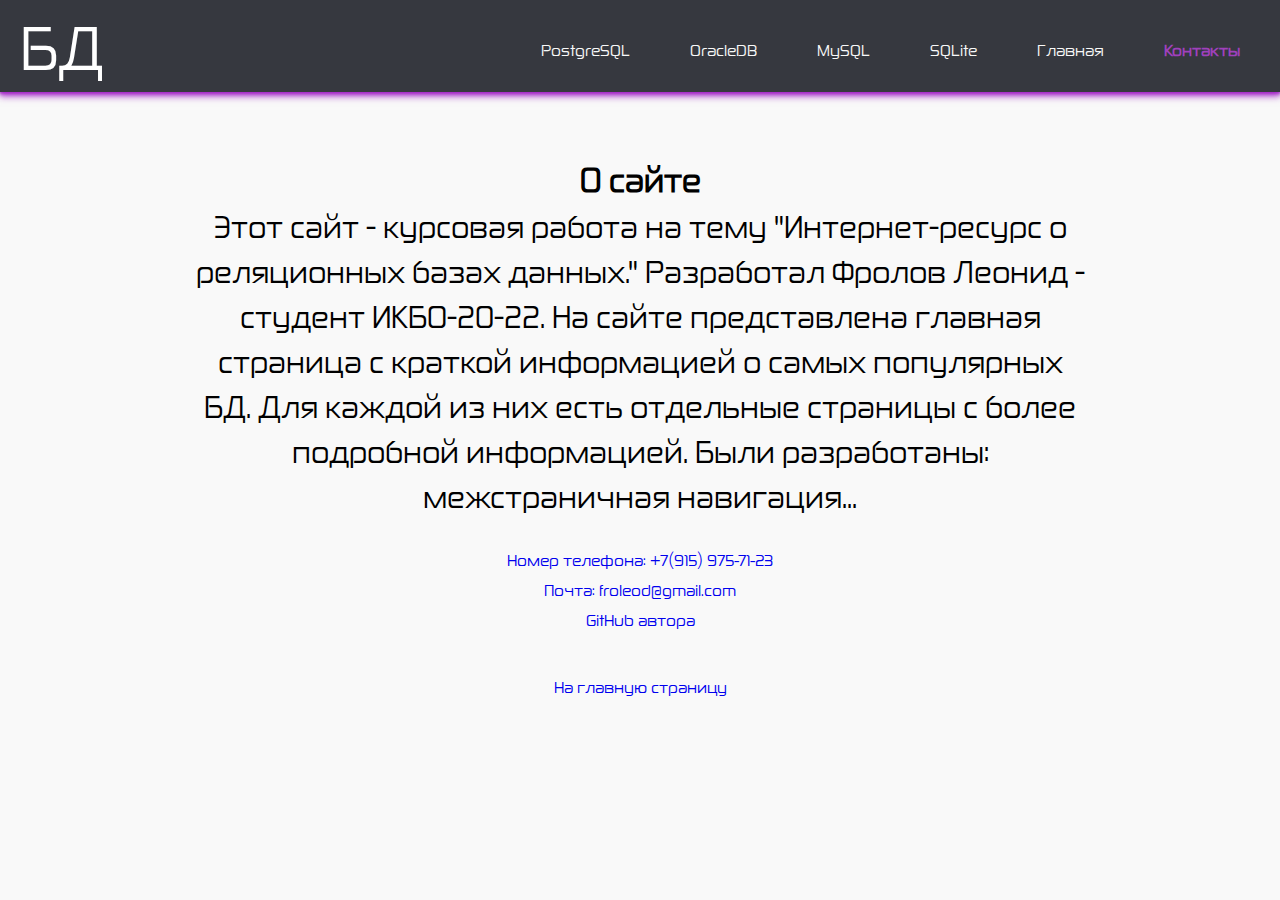
==== about.html @ d3d734dd "Initial commit" ====
<!DOCTYPE html>
<html lang="en">
<head>
    <meta charset="UTF-8">
    <meta name="viewport" content="width=device-width, initial-scale=1.0">
    <title>About</title>
    <link rel="stylesheet" href="style.css">
</head>
<body>
    <!-- Navigation bar -->
    <header class="header">
        <a href="#" class="logo">БД</a>
        <!-- Hamburger icon -->
        <input class="side-menu" type="checkbox" id="side-menu"/>
        <label class="hamb" for="side-menu"><span class="hamb-line"></span></label>
        <!-- Menu -->
        <nav class="nav">
            <ul class="menu">
                <li><a href="postgres.html">PostgreSQL</a></li>
                <li><a href="oracle.html">OracleDB</a></li>
                <li><a href="mysql.html">MySQL</a></li>
                <li><a href="sqlite.html">SQLite</a></li>
                <li><a href="index.html">Главная</a></li>
                <li><a href="about.html" class="active">Контакты</a></li>
            </ul>
        </nav>
    </header>
    <!-- Main content -->
    <main>
        <About></About>
        <div class="centerdiv">

            <div style="line-height: 1.5; margin-top: 5%;">
              
            
        
            <h1>О сайте</h1>
    <p class="smallp" style="margin-left: 15%; margin-right: 15%;">Этот сайт - курсовая работа на тему "Интернет-ресурс о реляционных базах данных." 
        Разработал Фролов Леонид - студент ИКБО-20-22. На сайте представлена главная страница с краткой информацией о самых популярных БД.
        Для каждой из них есть отдельные страницы с более подробной информацией. Были разработаны: межстраничная навигация...
    </p>
    
    <br>
    <div style="font-size: 20px;">

    <a href="tel:89159757123">Номер телефона: +7(915) 975-71-23</a>
    <br>
    <a href="mailto:froleod@gmail.com">Почта: froleod@gmail.com</a>
    <br>
    <a href="https://github.com/froleod" target="_blank">GitHub автора</a>
    <br><br>
</div>
    </div>
        
            <p class="smallp">
                <a href="index.html">На главную страницу</a>
            </p>
    </main>
</body>
</html>
---- style.css ----
/* TODO: меню у мобил. в горизонте */


@font-face {
    font-family: zekton;
    src: url("zekton.ttf");
}


:root {
    --white: #f9f9f9;
    --black: #36383F;
    --gray: #85888C;
}


body {
    width: 100%;
    height: 100%;
    background: #fff;
    /* background: rgb(238,174,202);
    background: radial-gradient(circle, rgba(238,174,202,1) 0%, rgba(148,187,233,1) 100%); */
    background-color: var(--white);
    font-family: "zekton";
}

.wrapper {
    display: grid;
    grid-template-columns: 50% 50%;
    /* column-gap: 0.1em; */
    row-gap: 2em;
}

#like_button {
    border: none;
    background-color: gray;
    color: white;
    font-size: 20px;
    font-family: zekton, serif;
    border-radius: 5px;
    padding: 0.3em;
}



.footer {
    background-color: #474950;
    box-shadow: 1px 1px 5px 0px var(--gray);
    position: sticky;
    width: 100%;
    z-index: 10000;
    padding: 20px;
    color: #fff;
    width: 100%;

}

.foot {
    display: grid;
    grid-template-columns: repeat(4, 1fr);
    row-gap: 1em;

}

.foot > div {
    padding: 1em;
}

@media (max-width: 1000px) {
    .foot {
        grid-template-columns: repeat(2, 1fr);
    }
}

@media (max-width: 768px) {
    .foot {
        grid-template-columns: 100%;
    }
}


p, a {
    font-size: 1rem;
}

.image {
    position: relative;
}


.image img {
    max-width: 100%;
    display: block;
}

.imgcontent {
    position: absolute;
    top: 0;
    left: 0;
    width: 100%;
    height: 100%;
    display: flex;
    justify-content: center;
    align-items: center;
    background: rgba(15, 15, 15, 0.7);
    color: #fff;
    font-size: 24px;
    opacity: 0;
    transition: opacity 0.2s;
}


* {
    padding: 0px;
    margin: 0px;
    scroll-behavior: smooth;
    padding: 0;
    box-sizing: border-box;
}


a {
    text-decoration: none;
}

ul {
    list-style: none;
}

.header {
    background-color: var(--black);
    box-shadow: 1px 1px 5px 0px var(--gray);
    position: sticky;
    top: 0;
    width: 100%;
    z-index: 10000;
    padding: 10px;
    box-shadow: 0px 1px 2px rgba(157, 24, 197, 0.5),
    0px 2px 3px rgba(157, 24, 197, 0.5),
    0px 3px 5px rgba(157, 24, 197, 0.5),
    0px 5px 7px rgba(157, 24, 197, 0.5);
}

.logo {
    display: inline-block;
    color: white;
    font-size: 60px;
    margin-left: 10px;
}


.nav {
    width: 100%;
    height: 100%;
    position: fixed;
    background-color: var(--black);
    overflow: hidden;
    left: 0;
    flex-flow: row nowrap;

}

.menu a {
    display: block;
    padding: 30px;
    color: var(--white);
}

.menu a:hover {
    background-color: var(--gray);
}

.menu a.active {
    /* background-color: var(--gray); Цвет фона для активной ссылки */
    color: rgba(166, 65, 197, 0.938); /* Цвет текста для активной ссылки */
    font-weight: bold; /* Установите жирный шрифт для активной ссылки */
}

.nav {
    max-height: 0; /* ограничивает высоту до нуля, чтобы скрыть меню */
    transition: max-height .4s ease-out; /* анимация открытия меню */
}

.hamb { /* устанавливает положение кнопки, добавляет отступы и курсор-указатель */
    cursor: pointer;
    float: right;
    padding: 40px 20px;
}

.hamb-line { /* стилизует белые полосы */
    background: white;
    display: block;
    height: 2.5px;
    position: relative;
    width: 24px;

}

.hamb-line::before,
.hamb-line::after {
    background: white;
    content: '';
    display: block;
    height: 100%;
    position: absolute;
    transition: all .2s ease-out; /* анимацию с плавным переходом всем свойствам при изменении */
    width: 100%;
}

.hamb-line::before { /* расставляет полосы */
    top: 5px;
}

.hamb-line::after {
    top: -5px;
}

.side-menu { /* скрывает чекбокс, который используется для управления видимостью меню.*/
    display: none;
}


.side-menu:checked ~ nav {
    max-height: 100%;
}

.side-menu:checked ~ .hamb .hamb-line {
    background: transparent; /* прозрачный */
}

.side-menu:checked ~ .hamb .hamb-line::before { /* при активации меню вращают верхнюю и нижнюю полосы для создания крестика */
    transform: rotate(-45deg);
    top: 0;
}

.side-menu:checked ~ .hamb .hamb-line::after {
    transform: rotate(45deg);
    top: 0;
}


@media screen and (min-width: 1136px) {
    /* 768px */
    .image-gallery {
        flex-direction: row;
    }

    .nav {
        max-height: none;
        top: 0;
        position: relative;
        float: right;
        width: fit-content; /* yстанавливает ширину элемента, чтобы она соответствовала его содержимому */
    }

    .menu li {
        float: left; /* выравнивание элементов меню */
    }

    .menu a:hover {
        background-color: transparent;
        color: var(--gray);

    }

    .hamb {
        display: none;
    }

    .container {
        max-width: 100%; /* Ограничиваем ширину контейнера на мобильных устройствах */
        margin-left: 10px; /* Добавляем отступ слева, чтобы не заходить на иконку бургера */
        margin-right: 10px; /* Добавляем отступ справа, чтобы не заходить за границы экрана */
        overflow-wrap: break-word;
    }

    .wrapper {
        /* grid-template-columns: 100%; */
    }
}

@media (max-width: 998px) {
    .wrapper {
        grid-template-columns: 100%;
    }

}

.container {
    text-align: center;
    font-family: zekton;
    margin-left: 20%;
    margin-right: 20%;
    margin-top: 3%;
    font-size: 2em;

}

.container pre {
    display: inline-block;
    text-align: center;
    font-size: 50px;
}

.dbimg {
    width: 20em;
    height: 20em;
    text-align: center;
}

p {
    font-size: 50px;
    text-align: center;
}

.smallp {
    font-size: 30px;
}

.centerdiv {
    text-align: center;
}


.textborder {
    overflow-wrap: break-word;
    --b: .2em; /* border width */
    --c: 2em; /* corner size */
    --r: .5em; /* corner rounding */
    position: relative;
    margin: 1em auto;
    border: solid var(--b) transparent;
    padding: 0.5em;
    max-width: 23em;
    font: 2.5em zekton;

    &::before {
        position: absolute;
        z-index: -1;
        inset: calc(-1 * var(--b));
        border: inherit;
        border-radius: var(--r);
        background: linear-gradient(#252b31, rgb(140, 23, 163), #68205c) border-box;
        --corner: conic-gradient(from -90deg at var(--c) var(--c), red 25%, #0000 0) 0 0/ calc(100% - var(--c)) calc(100% - var(--c)) border-box;
        --inner: conic-gradient(red 0 0) padding-box;
        -webkit-mask: var(--corner), var(--inner);
        -webkit-mask-composite: source-out;
        mask: var(--corner) subtract, var(--inner);
        content: ''
    }
}
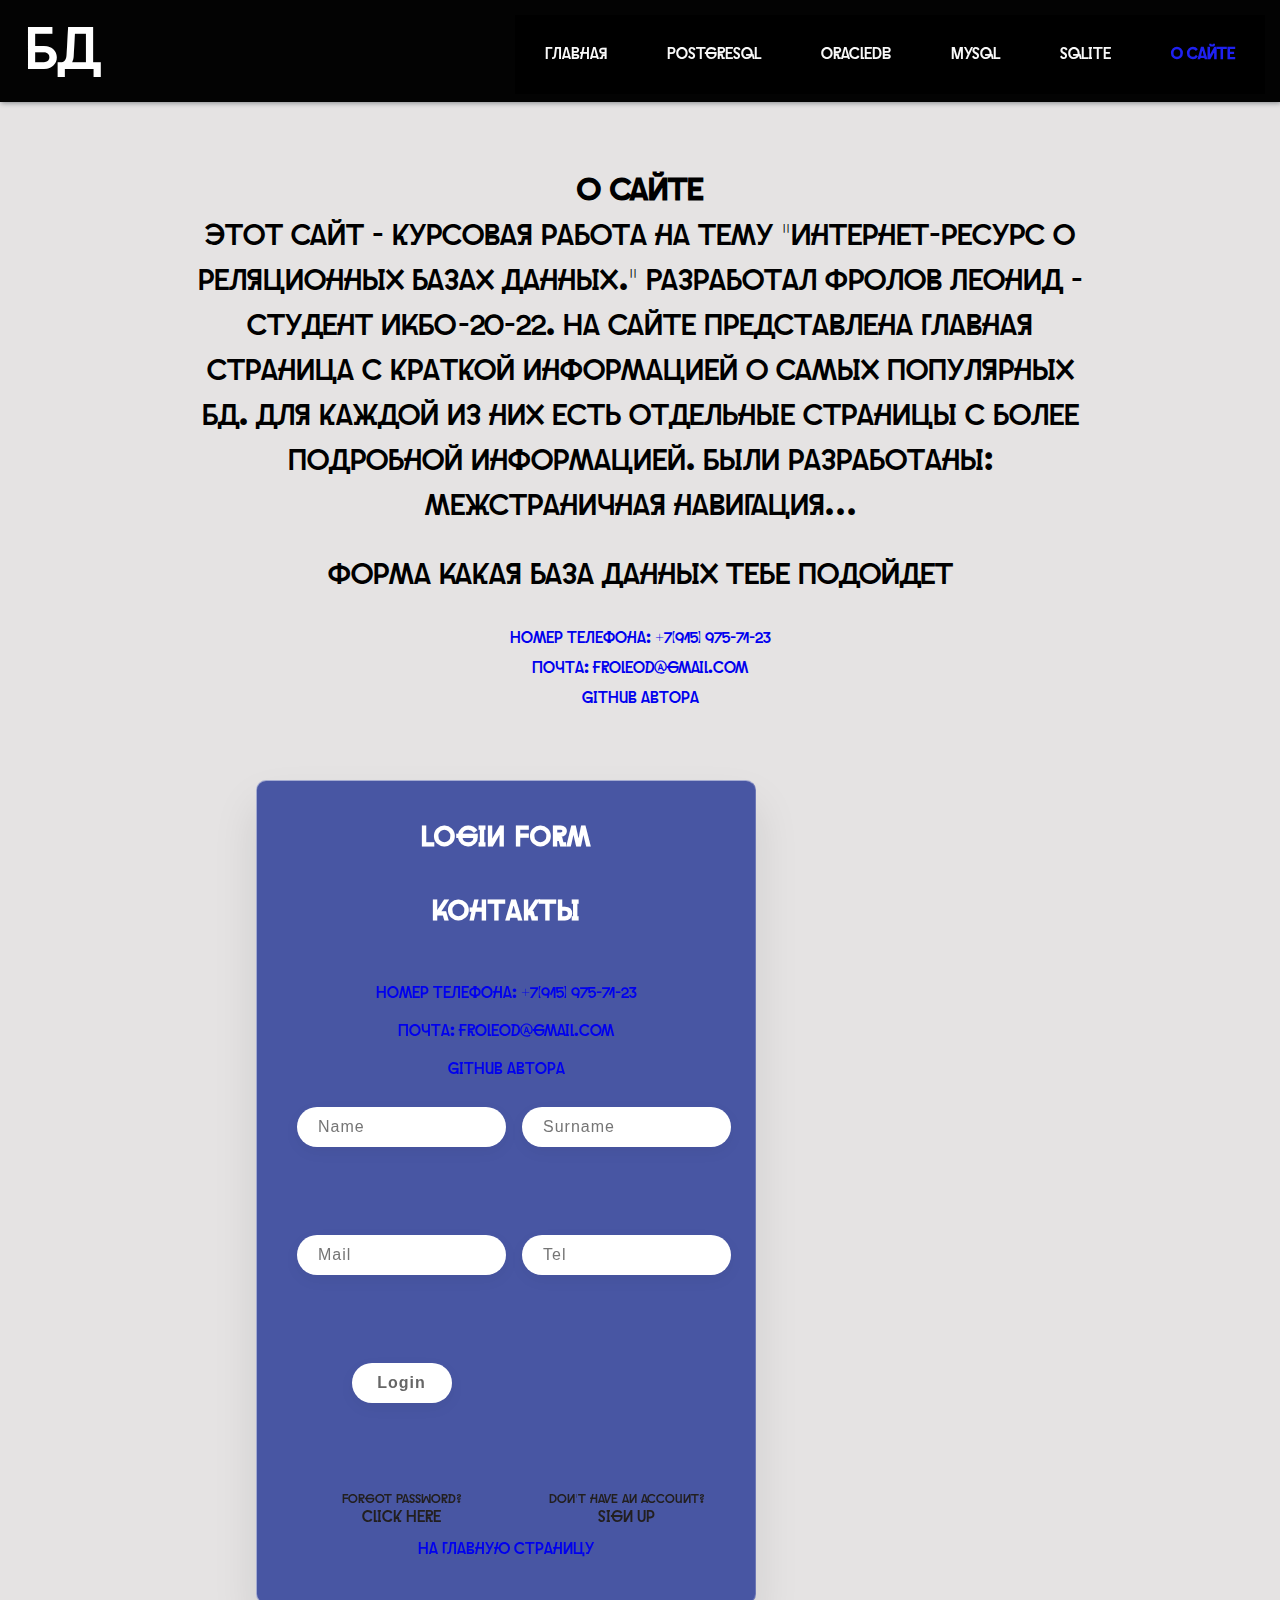
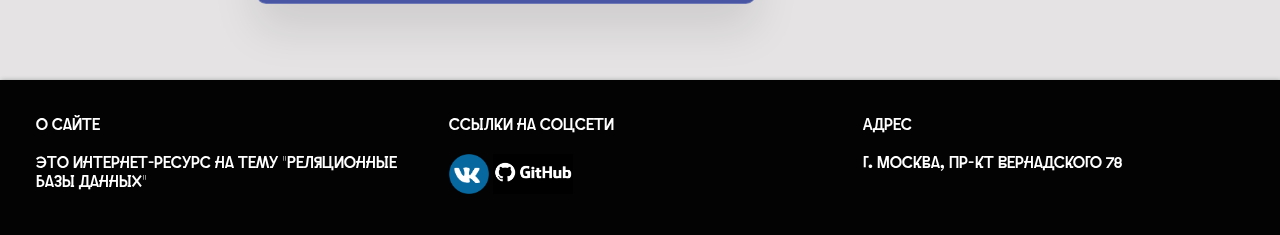
==== commit 45f6b64c: "trying to fix css connection problem" ====
--- a/about.html
+++ b/about.html
@@ -5,56 +5,143 @@
     <meta name="viewport" content="width=device-width, initial-scale=1.0">
     <title>About</title>
     <link rel="stylesheet" href="style.css">
+    <link rel="stylesheet" href="formstyle.css">
 </head>
 <body>
-    <!-- Navigation bar -->
-    <header class="header">
-        <a href="#" class="logo">БД</a>
-        <!-- Hamburger icon -->
-        <input class="side-menu" type="checkbox" id="side-menu"/>
-        <label class="hamb" for="side-menu"><span class="hamb-line"></span></label>
-        <!-- Menu -->
-        <nav class="nav">
-            <ul class="menu">
-                <li><a href="postgres.html">PostgreSQL</a></li>
-                <li><a href="oracle.html">OracleDB</a></li>
-                <li><a href="mysql.html">MySQL</a></li>
-                <li><a href="sqlite.html">SQLite</a></li>
-                <li><a href="index.html">Главная</a></li>
-                <li><a href="about.html" class="active">Контакты</a></li>
-            </ul>
-        </nav>
-    </header>
-    <!-- Main content -->
-    <main>
-        <About></About>
-        <div class="centerdiv">
+<!-- Navigation bar -->
+<header class="header">
+    <a href="index.html" class="logo">БД</a>
+    <!-- Hamburger icon -->
+    <input class="side-menu" type="checkbox" id="side-menu"/>
+    <label class="hamb" for="side-menu"><span class="hamb-line"></span></label>
+    <!-- Menu -->
+    <nav class="nav">
+        <ul class="menu">
+            <li><a href="index.html">Главная</a></li>
+            <li><a href="postgres.html">PostgreSQL</a></li>
+            <li><a href="oracle.html">OracleDB</a></li>
+            <li><a href="mysql.html">MySQL</a></li>
+            <li><a href="sqlite.html">SQLite</a></li>
+            <li><a href="about.html" class="active">О сайте</a></li>
+        </ul>
+    </nav>
+</header>
 
-            <div style="line-height: 1.5; margin-top: 5%;">
-              
-            
-        
+<main>
+    <About></About>
+    <div class="centerdiv">
+
+        <div style="line-height: 1.5; margin-top: 5%;">
+
+
             <h1>О сайте</h1>
-    <p class="smallp" style="margin-left: 15%; margin-right: 15%;">Этот сайт - курсовая работа на тему "Интернет-ресурс о реляционных базах данных." 
-        Разработал Фролов Леонид - студент ИКБО-20-22. На сайте представлена главная страница с краткой информацией о самых популярных БД.
-        Для каждой из них есть отдельные страницы с более подробной информацией. Были разработаны: межстраничная навигация...
-    </p>
-    
-    <br>
-    <div style="font-size: 20px;">
+            <p class="smallp" style="margin-left: 15%; margin-right: 15%;">Этот сайт - курсовая работа на тему
+                "Интернет-ресурс о реляционных базах данных."
+                Разработал Фролов Леонид - студент ИКБО-20-22. На сайте представлена главная страница с краткой
+                информацией о самых популярных БД.
+                Для каждой из них есть отдельные страницы с более подробной информацией. Были разработаны: межстраничная
+                навигация...
+            </p>
+            <br>
+            <p class="smallp" style="margin-left: 15%; margin-right: 15%;">Форма
+                Какая база данных тебе подойдет
+            </p>
 
-    <a href="tel:89159757123">Номер телефона: +7(915) 975-71-23</a>
-    <br>
-    <a href="mailto:froleod@gmail.com">Почта: froleod@gmail.com</a>
-    <br>
-    <a href="https://github.com/froleod" target="_blank">GitHub автора</a>
-    <br><br>
-</div>
+            <br>
+            <div style="font-size: 20px;">
+
+                <a href="tel:89159757123">Номер телефона: +7(915) 975-71-23</a>
+                <br>
+                <a href="mailto:froleod@gmail.com">Почта: froleod@gmail.com</a>
+                <br>
+                <a href="https://github.com/froleod" target="_blank">GitHub автора</a>
+                <br><br>
+            </div>
+        </div>
+
+        <div class="formsec">
+            <div class="box">
+                <div class="container">
+                    <div class="form">
+                        <h2>Login Form</h2>
+                        <h2>Контакты</h2>
+                        <ul>
+                            <li><a href="tel:89159757123">Номер телефона: +7(915) 975-71-23</a></li>
+                            <li><a href="mailto:froleod@gmail.com">Почта: froleod@gmail.com</a></li>
+                            <li><a href="https://github.com/froleod" target="_blank">GitHub автора</a></li>
+                        </ul>
+
+                        <form>
+                            <div class="wrapper">
+                                <div class="input__box">
+                                    <input type="text" placeholder="Name"/>
+                                </div>
+                                <div class="input__box">
+                                    <input type="text" placeholder="Surname"/>
+                                </div>
+                                <div class="input__box">
+                                    <input type="text" placeholder="Mail"/>
+                                </div>
+                                <div class="input__box">
+                                    <input type="text" placeholder="Tel"/>
+                                </div>
+
+                                <div class="input__box">
+                                    <div class="log">
+                                        <input type="submit" value="Login"/>
+                                    </div>
+                                </div>
+
+                                <br>
+                                <p class="forget">
+                                    Forgot Password? <br><a href="#">Click Here</a>
+                                </p>
+
+
+                                <p class="forget">
+                                    Don't have an account? <br><a href="#">Sign Up</a>
+                                </p>
+
+
+                            </div>
+                        </form>
+
+
+                        <p class="smallp">
+                            <a href="index.html">На главную страницу</a>
+                        </p>
+                    </div>
+                </div>
+            </div>
+        </div>
     </div>
-        
-            <p class="smallp">
-                <a href="index.html">На главную страницу</a>
-            </p>
-    </main>
+</main>
 </body>
+
+<footer class="footer">
+
+
+    <div class="foot">
+
+
+        <div class="first">
+            О сайте<br><br>
+            Это интернет-ресурс на тему "Реляционные базы данных"
+        </div>
+
+        <div class="second">
+            Ссылки на соцсети<br><br>
+            <a href="https://vk.com/frolovvvvvvvvvvv" target="_blank"><img src="vk.png" width="40px" height="40px"></a>
+            <a href="https://github.com/froleod" target="_blank"><img src="github2.jpg" width="80px" height="40px"></a>
+        </div>
+
+        <div class="third">
+            Адрес<br><br>
+            г. Москва, пр-кт Вернадского 78
+        </div>
+
+    </div>
+
+
+</footer>
 </html>
--- a/style.css
+++ b/style.css
@@ -1,11 +1,12 @@
-/* TODO: меню у мобил. в горизонте */
-
 
 @font-face {
-    font-family: zekton;
-    src: url("zekton.ttf");
-}
-
+    font-family: Cakra-Normal;
+    src: url("Cakra-Normal.otf");
+}
+
+::selection {
+    background: #b7c1ff;
+}
 
 :root {
     --white: #f9f9f9;
@@ -15,68 +16,135 @@
 
 
 body {
+    color: black;
     width: 100%;
     height: 100%;
-    background: #fff;
-    /* background: rgb(238,174,202);
-    background: radial-gradient(circle, rgba(238,174,202,1) 0%, rgba(148,187,233,1) 100%); */
-    background-color: var(--white);
-    font-family: "zekton";
-}
+    /*background-color: var(--white);*/
+    background-color: rgba(225, 223, 223, 0.87);
+    /*background: rgb(2,2,28);*/
+    /*background: linear-gradient(90deg, rgba(2,2,28,1) 4%, rgba(14,14,73,1) 51%, rgba(2,2,28,1) 85%);*/
+    font-family: "Cakra-Normal";
+}
+
+.appear{
+    opacity: 0;
+    transition: 1s;
+}
+
+.appear.show{
+    opacity: 1;
+    transition: 1s;
+}
+
 
 .wrapper {
     display: grid;
-    grid-template-columns: 50% 50%;
+    grid-template-columns: repeat(2, 1fr);
     /* column-gap: 0.1em; */
     row-gap: 2em;
 }
 
-#like_button {
-    border: none;
-    background-color: gray;
-    color: white;
-    font-size: 20px;
-    font-family: zekton, serif;
-    border-radius: 5px;
-    padding: 0.3em;
-}
-
-
-
-.footer {
-    background-color: #474950;
-    box-shadow: 1px 1px 5px 0px var(--gray);
-    position: sticky;
-    width: 100%;
-    z-index: 10000;
-    padding: 20px;
-    color: #fff;
-    width: 100%;
-
-}
-
-.foot {
+.cardNChips {
     display: grid;
-    grid-template-columns: repeat(4, 1fr);
-    row-gap: 1em;
-
-}
-
-.foot > div {
-    padding: 1em;
-}
-
-@media (max-width: 1000px) {
-    .foot {
-        grid-template-columns: repeat(2, 1fr);
-    }
-}
-
-@media (max-width: 768px) {
-    .foot {
+    grid-template-columns: repeat(2, 1fr);
+    row-gap: 4em;
+    justify-items: center;
+}
+
+
+.card {
+    height: 550px;
+    width: 700px;
+    border-radius: 20px;
+    background: rgba(255, 255, 255, 0.7);
+    z-index: 10;
+    padding: 25px;
+    color: #282626;
+    border: 2px solid rgba(255, 255, 255, 0.1);
+    box-shadow: 0 0 20px rgba(0, 0, 0, 0.3);
+    transition: 1s ease-out;
+
+}
+.card>i {
+    position: absolute;
+    top: 10%;
+    right: 10%;
+    font-size: 2.5rem;
+}
+
+
+
+.card>div>h1 {
+    font-weight: lighter;
+    font-size: 16px;
+}
+
+
+
+.caption .title {
+    font-size: 22px;
+}
+
+.caption .info {
+    margin-top: 5px;
+    font-size: 18px;
+}
+
+
+.card:hover{
+    transform: scale(1.1);
+}
+
+@media (max-width: 1460px) {
+    .cardNChips{
         grid-template-columns: 100%;
     }
 }
+
+@media(max-width: 800px) {
+
+    .card {
+        height: 550px;
+        width: 500px;
+        padding: 20px;
+    }
+    p {
+        font-size: 25px;
+    }
+    .container {
+        font-size: 25px;
+
+    }
+
+    .dbimg {
+        width: 15em;
+        height: 15em;
+    }
+}
+
+
+@media(max-width: 768px) {
+
+    .container p {
+        font-size: 30px;
+    }
+
+    .card {
+        height: 700px;
+        width: 350px;
+        padding: 20px;
+    }
+    p {
+        font-size: 10px;
+    }
+
+
+    .dbimg {
+        width: 10em;
+        height: 10em;
+    }
+}
+
 
 
 p, a {
@@ -111,8 +179,7 @@
 
 
 * {
-    padding: 0px;
-    margin: 0px;
+    margin: 0;
     scroll-behavior: smooth;
     padding: 0;
     box-sizing: border-box;
@@ -128,17 +195,19 @@
 }
 
 .header {
-    background-color: var(--black);
+    /*background-color: var(--black);*/
+    background-color: rgba(3, 3, 3);
     box-shadow: 1px 1px 5px 0px var(--gray);
     position: sticky;
     top: 0;
     width: 100%;
     z-index: 10000;
-    padding: 10px;
-    box-shadow: 0px 1px 2px rgba(157, 24, 197, 0.5),
-    0px 2px 3px rgba(157, 24, 197, 0.5),
-    0px 3px 5px rgba(157, 24, 197, 0.5),
-    0px 5px 7px rgba(157, 24, 197, 0.5);
+    padding: 15px;
+    color: black;
+    /*box-shadow: 0px 1px 2px rgba(157, 24, 197, 0.5),*/
+    /*0px 2px 3px rgba(157, 24, 197, 0.5),*/
+    /*0px 3px 5px rgba(157, 24, 197, 0.5),*/
+    /*0px 5px 7px rgba(157, 24, 197, 0.5);*/
 }
 
 .logo {
@@ -153,7 +222,8 @@
     width: 100%;
     height: 100%;
     position: fixed;
-    background-color: var(--black);
+    /*background-color: var(--black);*/
+    background-color: black;
     overflow: hidden;
     left: 0;
     flex-flow: row nowrap;
@@ -172,7 +242,7 @@
 
 .menu a.active {
     /* background-color: var(--gray); Цвет фона для активной ссылки */
-    color: rgba(166, 65, 197, 0.938); /* Цвет текста для активной ссылки */
+    color: rgb(31, 33, 241); /* Цвет текста для активной ссылки */
     font-weight: bold; /* Установите жирный шрифт для активной ссылки */
 }
 
@@ -279,6 +349,18 @@
     }
 }
 
+@media (orientation: landscape) and (max-height: 550px){
+    .menu a{
+        padding: 20px;
+    }
+}
+
+@media (orientation: landscape) and (max-height: 440px){
+    .menu a{
+        padding: 10px;
+    }
+}
+
 @media (max-width: 998px) {
     .wrapper {
         grid-template-columns: 100%;
@@ -288,7 +370,7 @@
 
 .container {
     text-align: center;
-    font-family: zekton;
+    font-family: Cakra-Normal;
     margin-left: 20%;
     margin-right: 20%;
     margin-top: 3%;
@@ -320,6 +402,43 @@
 .centerdiv {
     text-align: center;
 }
+
+
+.footer {
+    /*background-color: #474950;*/
+    background-color: rgba(3, 3, 3);
+    box-shadow: 1px 1px 5px 0 var(--gray);
+    position: sticky;
+    width: 100%;
+    z-index: 9999;
+    padding: 20px;
+    color: #fff;
+}
+
+.foot {
+    display: grid;
+    grid-template-columns: repeat(3, 1fr);
+    row-gap: 1em;
+
+}
+
+.foot > div {
+    padding: 1em;
+}
+
+@media (max-width: 1000px) {
+    .foot {
+        grid-template-columns: repeat(2, 1fr);
+    }
+}
+
+@media (max-width: 768px) {
+    .foot {
+        grid-template-columns: 100%;
+    }
+}
+
+
 
 
 .textborder {
@@ -332,7 +451,7 @@
     border: solid var(--b) transparent;
     padding: 0.5em;
     max-width: 23em;
-    font: 2.5em zekton;
+    font: 2.5em Cakra-Normal;
 
     &::before {
         position: absolute;
@@ -340,7 +459,7 @@
         inset: calc(-1 * var(--b));
         border: inherit;
         border-radius: var(--r);
-        background: linear-gradient(#252b31, rgb(140, 23, 163), #68205c) border-box;
+        background: linear-gradient(#000000, rgb(52, 52, 52), #7e7d7e) border-box;
         --corner: conic-gradient(from -90deg at var(--c) var(--c), red 25%, #0000 0) 0 0/ calc(100% - var(--c)) calc(100% - var(--c)) border-box;
         --inner: conic-gradient(red 0 0) padding-box;
         -webkit-mask: var(--corner), var(--inner);
--- a/formstyle.css
+++ b/formstyle.css
@@ -0,0 +1,102 @@
+
+.formsec {
+    min-height: 100vh;
+}
+.wrapper{
+    display: grid;
+
+    grid-template-columns: 50% 50%;
+    column-gap: 0.5em;
+}
+
+@media (max-width:712px) {
+    .wrapper{
+        grid-template-columns: 100%
+    }
+}
+
+
+.container {
+    width: 500px;
+    min-height: 400px;
+    position: relative;
+    border-radius: 10px;
+    align-items: center;
+
+    backdrop-filter: blur(10px);
+    background: rgba(6, 26, 136, 0.7);
+    box-shadow: 0 25px 45px rgba(0, 0, 0, 0.1);
+    border: 1px solid rgba(255, 255, 255, 0.5);
+    border-right: 1px solid rgba(255, 255, 255, 0.2);
+    border-bottom: 1px solid rgba(255, 255, 255, 0.2);
+}
+
+.form {
+    width: 100%;
+    height: 100%;
+    padding: 40px;
+    position: relative;
+}
+
+.form h2 {
+    color: #fff;
+    font-size: 28px;
+    font-weight: 600;
+    position: relative;
+    letter-spacing: 1px;
+    margin-bottom: 40px;
+}
+
+
+
+.form .input__box {
+    width: 100%;
+    margin-top: 20px;
+}
+
+
+.form .input__box input {
+    width: 100%;
+    color: #fff;
+    outline: none;
+    font-size: 16px;
+    padding: 10px 20px;
+    letter-spacing: 1px;
+    border-radius: 35px;
+    border: 1px solid rgba(255, 255, 255, 0.5);
+    box-shadow: 0 5px 15px rgba(0, 0, 0, 0.05);
+    border-right: 1px solid rgba(255, 255, 255, 0.2);
+    border-bottom: 1px solid rgba(255, 255, 255, 0.2);
+}
+
+.form .input__box input:focus{
+    color: #090909;
+    background-color: #efe9e9;
+    transition: all 0.3s ease-out;
+    transform: scale(1.1);
+}
+
+.form::placeholder {
+    color: #fff;
+}
+
+.form .input__box input[type="submit"] {
+    color: #666;
+    cursor: pointer;
+    background: #fff;
+    max-width: 100px;
+    font-weight: 600;
+    margin-bottom: 20px;
+}
+
+.forget {
+    font-size: small;
+    color: #221f1f;
+    margin-top: 5px;
+}
+
+.forget a {
+    color: #221f1f;
+    font-weight: 400;
+    text-decoration: none;
+}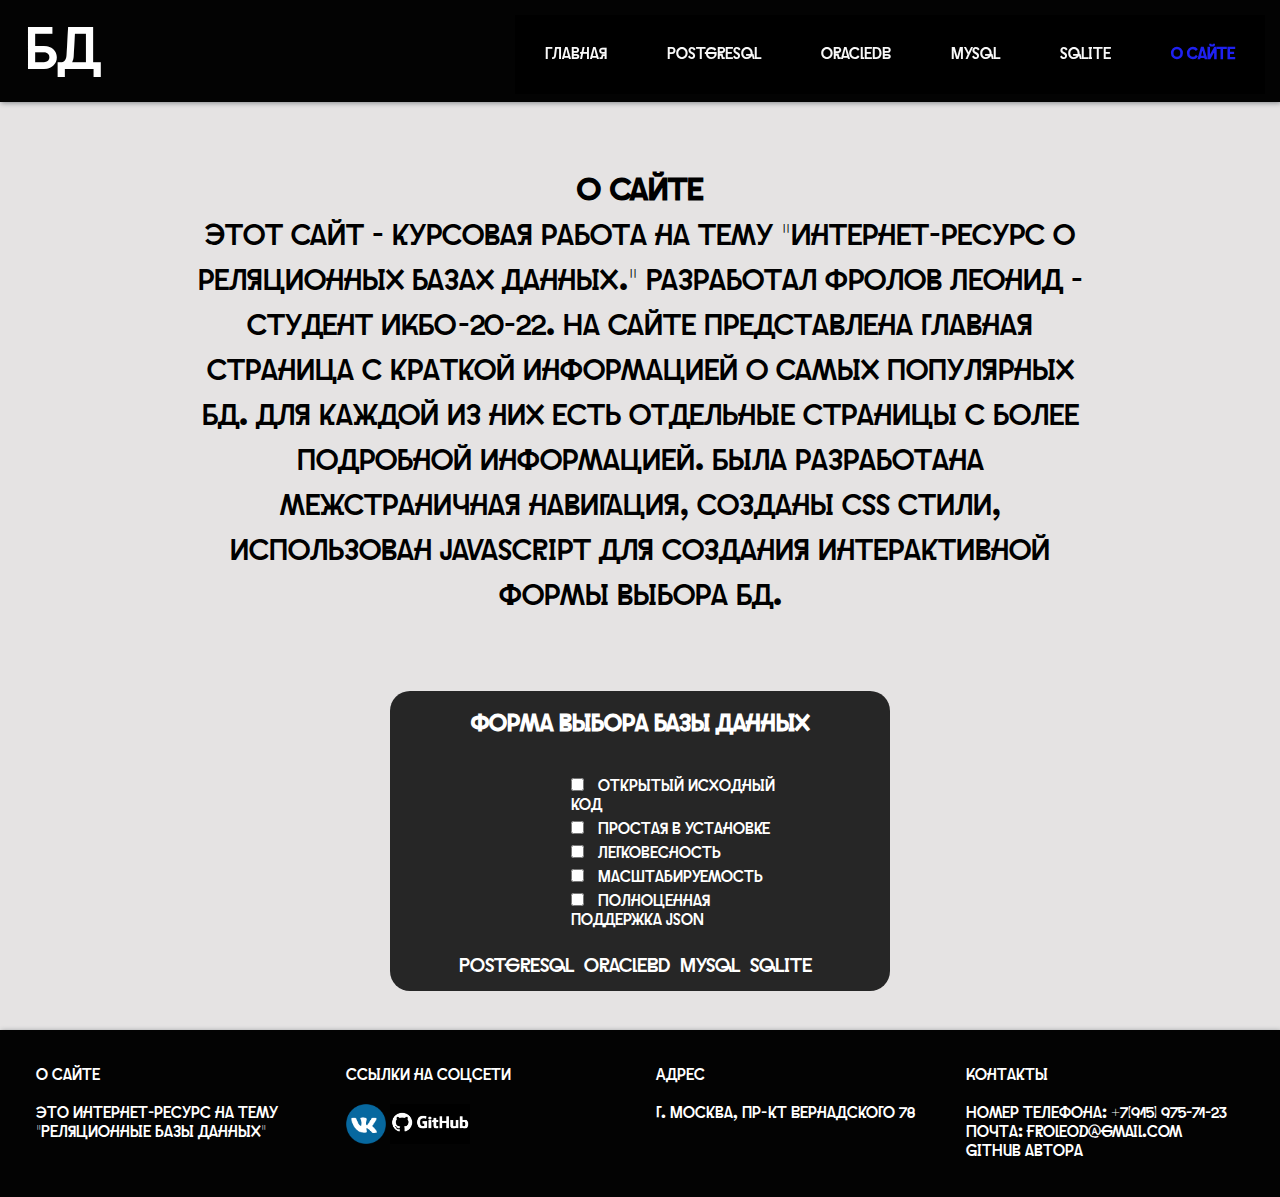
==== commit f72ef6e5: "media db form" ====
--- a/about.html
+++ b/about.html
@@ -5,7 +5,10 @@
     <meta name="viewport" content="width=device-width, initial-scale=1.0">
     <title>About</title>
     <link rel="stylesheet" href="style.css">
-    <link rel="stylesheet" href="formstyle.css">
+    <link rel="icon" href="favicon.png">
+
+    <script src="script.js"></script>
+
 </head>
 <body>
 <!-- Navigation bar -->
@@ -28,7 +31,6 @@
 </header>
 
 <main>
-    <About></About>
     <div class="centerdiv">
 
         <div style="line-height: 1.5; margin-top: 5%;">
@@ -39,81 +41,49 @@
                 "Интернет-ресурс о реляционных базах данных."
                 Разработал Фролов Леонид - студент ИКБО-20-22. На сайте представлена главная страница с краткой
                 информацией о самых популярных БД.
-                Для каждой из них есть отдельные страницы с более подробной информацией. Были разработаны: межстраничная
-                навигация...
+                Для каждой из них есть отдельные страницы с более подробной информацией. Была разработана межстраничная
+                навигация, созданы CSS стили, использован JavaScript для создания интерактивной формы выбора БД.
             </p>
             <br>
-            <p class="smallp" style="margin-left: 15%; margin-right: 15%;">Форма
-                Какая база данных тебе подойдет
-            </p>
+            <br>
+            <br>
 
-            <br>
-            <div style="font-size: 20px;">
 
-                <a href="tel:89159757123">Номер телефона: +7(915) 975-71-23</a>
-                <br>
-                <a href="mailto:froleod@gmail.com">Почта: froleod@gmail.com</a>
-                <br>
-                <a href="https://github.com/froleod" target="_blank">GitHub автора</a>
-                <br><br>
-            </div>
+
         </div>
 
-        <div class="formsec">
-            <div class="box">
-                <div class="container">
-                    <div class="form">
-                        <h2>Login Form</h2>
-                        <h2>Контакты</h2>
-                        <ul>
-                            <li><a href="tel:89159757123">Номер телефона: +7(915) 975-71-23</a></li>
-                            <li><a href="mailto:froleod@gmail.com">Почта: froleod@gmail.com</a></li>
-                            <li><a href="https://github.com/froleod" target="_blank">GitHub автора</a></li>
-                        </ul>
-
-                        <form>
-                            <div class="wrapper">
-                                <div class="input__box">
-                                    <input type="text" placeholder="Name"/>
-                                </div>
-                                <div class="input__box">
-                                    <input type="text" placeholder="Surname"/>
-                                </div>
-                                <div class="input__box">
-                                    <input type="text" placeholder="Mail"/>
-                                </div>
-                                <div class="input__box">
-                                    <input type="text" placeholder="Tel"/>
-                                </div>
-
-                                <div class="input__box">
-                                    <div class="log">
-                                        <input type="submit" value="Login"/>
-                                    </div>
-                                </div>
-
-                                <br>
-                                <p class="forget">
-                                    Forgot Password? <br><a href="#">Click Here</a>
-                                </p>
-
-
-                                <p class="forget">
-                                    Don't have an account? <br><a href="#">Sign Up</a>
-                                </p>
-
-
-                            </div>
-                        </form>
-
-
-                        <p class="smallp">
-                            <a href="index.html">На главную страницу</a>
-                        </p>
-                    </div>
+        <div class="form">
+            <form id="databaseForm">
+                <br>
+                <h2>Форма выбора базы данных</h2>
+                <br><br>
+                <div class="labels">
+                <label>
+                    <input type="checkbox" name="openSourceCheckbox" class="filterCheckbox">
+                    Открытый исходный код
+                </label>
+                <label>
+                    <input type="checkbox" name="easyToInstallCheckbox" class="filterCheckbox">
+                    Простая в установке
+                </label>
+                <label>
+                    <input type="checkbox" name="lightnessCheckbox" class="filterCheckbox">
+                    Легковесность
+                </label>
+                <label>
+                    <input type="checkbox" name="performanceCheckbox" class="filterCheckbox">
+                    Масштабируемость
+                </label>
+                <label>
+                    <input type="checkbox" name="JSONCheckbox" class="filterCheckbox">
+                    Полноценная поддержка JSON
+                </label>
                 </div>
-            </div>
+                <br>
+                <div id="result"></div>
+            </form>
         </div>
+        <br>
     </div>
 </main>
 </body>
@@ -140,6 +110,15 @@
             г. Москва, пр-кт Вернадского 78
         </div>
 
+        <div class="forth">
+            Контакты<br><br>
+            <a href="tel:89159757123">Номер телефона: +7(915) 975-71-23</a>
+            <br>
+            <a href="mailto:froleod@gmail.com">Почта: froleod@gmail.com</a>
+            <br>
+            <a href="https://github.com/froleod" target="_blank">GitHub автора</a>
+        </div>
+
     </div>
 
 
--- a/style.css
+++ b/style.css
@@ -19,10 +19,7 @@
     color: black;
     width: 100%;
     height: 100%;
-    /*background-color: var(--white);*/
     background-color: rgba(225, 223, 223, 0.87);
-    /*background: rgb(2,2,28);*/
-    /*background: linear-gradient(90deg, rgba(2,2,28,1) 4%, rgba(14,14,73,1) 51%, rgba(2,2,28,1) 85%);*/
     font-family: "Cakra-Normal";
 }
 
@@ -92,7 +89,7 @@
 
 
 .card:hover{
-    transform: scale(1.1);
+    transform: scale(1.05);
 }
 
 @media (max-width: 1460px) {
@@ -151,31 +148,6 @@
     font-size: 1rem;
 }
 
-.image {
-    position: relative;
-}
-
-
-.image img {
-    max-width: 100%;
-    display: block;
-}
-
-.imgcontent {
-    position: absolute;
-    top: 0;
-    left: 0;
-    width: 100%;
-    height: 100%;
-    display: flex;
-    justify-content: center;
-    align-items: center;
-    background: rgba(15, 15, 15, 0.7);
-    color: #fff;
-    font-size: 24px;
-    opacity: 0;
-    transition: opacity 0.2s;
-}
 
 
 * {
@@ -195,19 +167,14 @@
 }
 
 .header {
-    /*background-color: var(--black);*/
     background-color: rgba(3, 3, 3);
-    box-shadow: 1px 1px 5px 0px var(--gray);
+    box-shadow: 1px 1px 5px 0 var(--gray);
     position: sticky;
     top: 0;
     width: 100%;
     z-index: 10000;
     padding: 15px;
     color: black;
-    /*box-shadow: 0px 1px 2px rgba(157, 24, 197, 0.5),*/
-    /*0px 2px 3px rgba(157, 24, 197, 0.5),*/
-    /*0px 3px 5px rgba(157, 24, 197, 0.5),*/
-    /*0px 5px 7px rgba(157, 24, 197, 0.5);*/
 }
 
 .logo {
@@ -246,6 +213,10 @@
     font-weight: bold; /* Установите жирный шрифт для активной ссылки */
 }
 
+.footer a{
+    color:white;
+}
+
 .nav {
     max-height: 0; /* ограничивает высоту до нуля, чтобы скрыть меню */
     transition: max-height .4s ease-out; /* анимация открытия меню */
@@ -403,6 +374,114 @@
     text-align: center;
 }
 
+.form{
+    display: grid;
+    justify-content: center;
+}
+
+.labels{
+    display: grid;
+    grid-template-columns: 1fr;
+}
+
+
+
+#result ul {
+    font-size: 20px;
+    padding: 0;
+    list-style: none;
+    white-space: nowrap; /* Запрещаем перенос строк */
+}
+
+/* Стилизация элементов списка результатов */
+#result li {
+    margin-right: 10px;
+    display: inline-block; /* Отображение в строку */
+}
+
+#databaseForm {
+    height: 300px;
+    width: 500px;
+    margin-bottom: 20px;
+    background-color: rgba(35, 35, 35, 0.99);
+    border-radius: 20px;
+    justify-items: center;
+    color:white;
+}
+
+/* Стилизация чекбоксов */
+.filterCheckbox {
+    margin-right: 10px;
+}
+#databaseForm label {
+    display: block; /* Чтобы label занимал всю ширину контейнера */
+    margin-bottom: 0; /* Сбрасываем отступ снизу */
+    margin-left: 25%;
+    text-align: left; /* Выравнивание текста по левому краю */
+}
+
+/* Стилизация лейблов */
+#databaseForm label {
+    margin-bottom: 5px; /* Расстояние между чекбоксами и их лейблами */
+}
+
+@media (max-width: 540px) {
+    #databaseForm {
+        /*width: 100%; !* Примерная ширина формы при уменьшенном размере экрана *!*/
+        height: 250px;
+        width: 400px;
+        font-size: 0.8em; /* Примерный уменьшенный размер шрифта для формы */
+        margin: 0 auto;
+    }
+
+    .form h2{
+        font-size: 15px;
+    }
+
+    #databaseForm label {
+        margin-left: 10%; /* Примерный отступ слева для лейблов при уменьшенном размере экрана */
+    }
+
+
+    #result li {
+        margin-bottom: 7px; /* Отступ между результатами в столбце */
+        font-size: 15px;
+
+    }
+}
+
+@media (max-width: 420px) {
+    #databaseForm {
+        /*width: 100%; !* Примерная ширина формы при уменьшенном размере экрана *!*/
+        height: 250px;
+        width: 350px;
+        font-size: 0.8em; /* Примерный уменьшенный размер шрифта для формы */
+        margin: 0 auto;
+    }
+
+    .form h2{
+        font-size: 15px;
+    }
+
+    #databaseForm label {
+        margin-left: 10%; /* Примерный отступ слева для лейблов при уменьшенном размере экрана */
+    }
+
+
+    #result li {
+        margin-bottom: 7px; /* Отступ между результатами в столбце */
+        font-size: 15px;
+
+    }
+}
+
+@media (max-width: 350px) {
+    #databaseForm {
+        width: 300px;
+    }
+
+}
+
 
 .footer {
     /*background-color: #474950;*/
@@ -417,7 +496,7 @@
 
 .foot {
     display: grid;
-    grid-template-columns: repeat(3, 1fr);
+    grid-template-columns: repeat(4, 1fr);
     row-gap: 1em;
 
 }
@@ -435,6 +514,10 @@
 @media (max-width: 768px) {
     .foot {
         grid-template-columns: 100%;
+        font-size: 0.9em;
+    }
+    .foot a{
+        font-size: 0.9em;
     }
 }
 
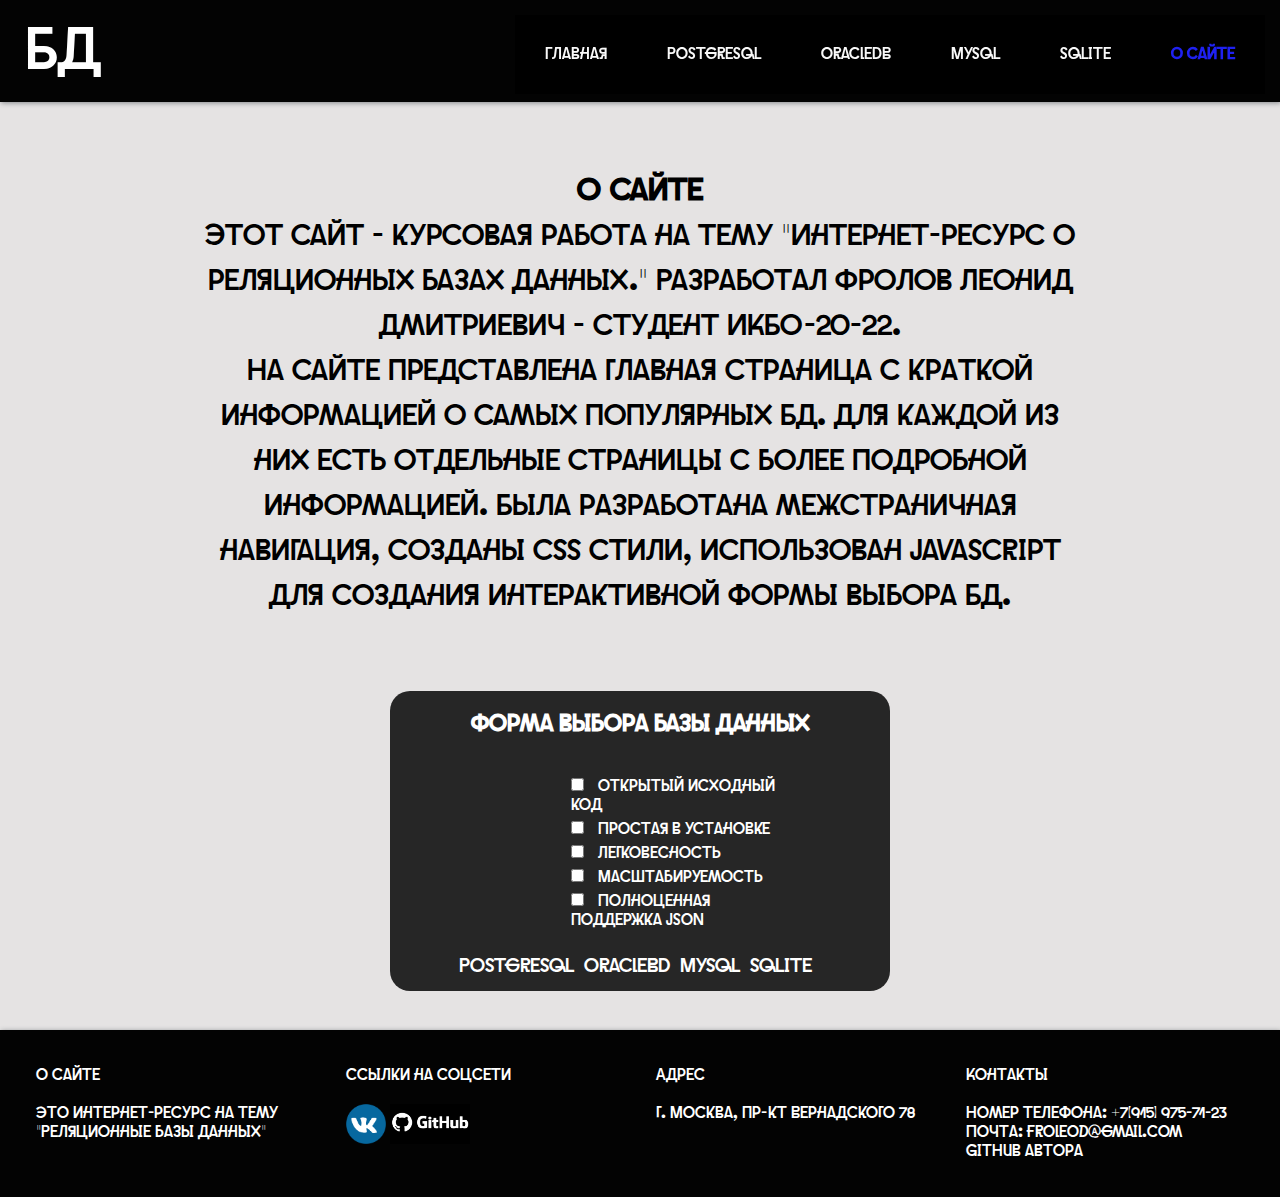
==== commit 0e772cc1: "about page" ====
--- a/about.html
+++ b/about.html
@@ -39,7 +39,8 @@
             <h1>О сайте</h1>
             <p class="smallp" style="margin-left: 15%; margin-right: 15%;">Этот сайт - курсовая работа на тему
                 "Интернет-ресурс о реляционных базах данных."
-                Разработал Фролов Леонид - студент ИКБО-20-22. На сайте представлена главная страница с краткой
+                Разработал Фролов Леонид Дмитриевич - студент ИКБО-20-22.
+                <br>На сайте представлена главная страница с краткой
                 информацией о самых популярных БД.
                 Для каждой из них есть отдельные страницы с более подробной информацией. Была разработана межстраничная
                 навигация, созданы CSS стили, использован JavaScript для создания интерактивной формы выбора БД.
